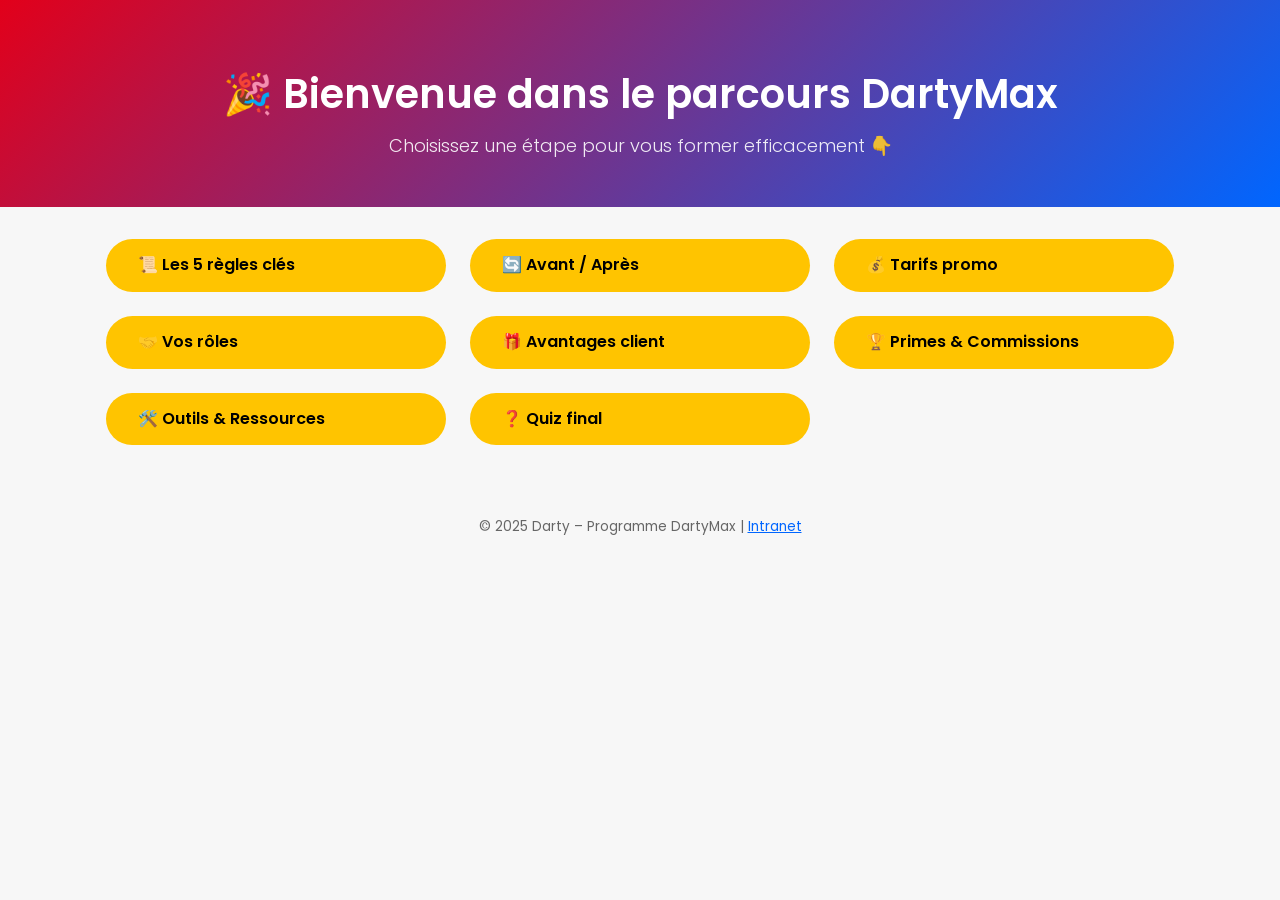
==== index.html @ d7e22ce3 "Premier commit GoToMarket" ====
<!DOCTYPE html>
<html lang="fr">
<head>
  <meta charset="UTF-8" />
  <title>DartyMax – Accueil</title>
  <link href="https://fonts.googleapis.com/css2?family=Poppins:wght@300;400;600&display=swap" rel="stylesheet" />
  <link rel="stylesheet" href="assets/css/style.css" />
  <style>
    main.grid3 {
      margin-top: 2rem; /* Ajoute de l'espace entre le header et les boutons */
    }
  </style>
</head>

<body>
  <header class="hero">
    <h1>🎉 Bienvenue dans le parcours DartyMax</h1>
    <p>Choisissez une étape pour vous former efficacement 👇</p>
  </header>

  <main class="content grid3">
    <a class="btn" href="regles.html">📜 Les 5 règles clés</a>
    <a class="btn" href="avant-apres.html">🔄 Avant / Après</a>
    <a class="btn" href="tarifs.html">💰 Tarifs promo</a>
    <a class="btn" href="roles-equipes.html">🤝 Vos rôles</a>
    <a class="btn" href="benefices-client.html">🎁 Avantages client</a>
    <a class="btn" href="primes-commissions.html">🏆 Primes & Commissions</a>
    <a class="btn" href="outils.html">🛠️ Outils & Ressources</a>
    <a class="btn" href="quiz.html">❓ Quiz final</a>
  </main>

  <footer>
    © 2025 Darty – Programme DartyMax | <a href="https://intranet.darty">Intranet</a>
  </footer>

  <script src="assets/js/main.js"></script>
</body>
</html>
---- assets/css/style.css ----
/* --------------------------------------------------
   Variables globales
-------------------------------------------------- */
:root{
  --rouge-darty:#E2001A;
  --bleu-electric:#0066FF;
  --jaune-flash:#FFC400;
  --gris-fond:#F7F7F7;
  --gris-texte:#222;
  --blanc:#FFFFFF;

  --font:'Poppins',sans-serif;
}

/* --------------------------------------------------
   Réinitialisation légère
-------------------------------------------------- */
*{box-sizing:border-box;margin:0;padding:0}
body{
  font-family:var(--font);
  background:var(--gris-fond);
  color:var(--gris-texte);
  line-height:1.5;
}
img,video{max-width:100%;height:auto;border-radius:1rem}

/* --------------------------------------------------
   Héros & sous-héros
-------------------------------------------------- */
.hero,
.sub-hero{
  text-align:center;
  padding:4rem 1rem 3rem;
  color:var(--blanc);
  background:linear-gradient(135deg,var(--rouge-darty),var(--bleu-electric));
}
.hero h1,
.sub-hero h1{font-size:2.5rem;font-weight:600;margin-bottom:.5rem}
.hero p,
.sub-hero p{font-size:1.125rem;font-weight:300;opacity:.9}

/* Couleurs spécifiques par page (optionnel) */
.sub-hero.price{background:linear-gradient(135deg,var(--bleu-electric),var(--jaune-flash))}
.sub-hero.benefits{background:linear-gradient(135deg,var(--jaune-flash),var(--bleu-electric))}
.sub-hero.quiz{background:linear-gradient(135deg,var(--bleu-electric),var(--rouge-darty))}

/* --------------------------------------------------
   Navigation principale
-------------------------------------------------- */
.main-nav{
  margin-top:2rem;
  display:flex;
  gap:.75rem;
  flex-wrap:wrap;
  justify-content:center;
}
.main-nav a{
  padding:.75rem 1.25rem;
  border-radius:40px;
  text-decoration:none;
  font-weight:600;
  background:var(--blanc);
  color:var(--rouge-darty);
  transition:transform .2s;
}
.main-nav .cta{background:var(--jaune-flash);color:#000}
.main-nav a:hover{transform:translateY(-2px)}

/* --------------------------------------------------
   Blocs vidéo
-------------------------------------------------- */
.video-block{
  background:var(--blanc);
  margin:2.5rem auto;
  padding:2rem;
  border-radius:1.25rem;
  box-shadow:0 6px 20px rgba(0,0,0,.08);
  max-width:820px;
}
.voiceover{margin-top:1rem;font-style:italic}

/* --------------------------------------------------
   Boutons et liens d’action
-------------------------------------------------- */
.btn{
  display:inline-block;
  padding:.9rem 2rem;
  border-radius:45px;
  background:var(--jaune-flash);
  color:#000;
  font-weight:600;
  text-decoration:none;
  transition:transform .2s;
}
.btn:hover{transform:scale(1.05)}
.cta-block{text-align:center;margin:3rem 0}
.cta-block h2{font-size:1.6rem;font-weight:600;margin-bottom:1rem}

/* --------------------------------------------------
   Sections / contenu générique
-------------------------------------------------- */
.content{max-width:1100px;margin:0 auto 3rem;padding:0 1rem}

/* Grille 3 colonnes responsive */
.grid3{
  display:grid;
  grid-template-columns:repeat(auto-fit,minmax(260px,1fr));
  gap:1.5rem;
}
article{
  background:var(--blanc);
  border-radius:1rem;
  padding:1.5rem 1.25rem;
  box-shadow:0 4px 12px rgba(0,0,0,.05);
}
article h2{margin-bottom:.6rem;font-weight:600;font-size:1.2rem}
.highlight{color:var(--rouge-darty);font-weight:600}
.highlight-box{
  background:var(--jaune-flash);
  padding:1rem 1.25rem;
  border-radius:1rem;
  margin-top:2rem;
}

/* --------------------------------------------------
   Listes règles & tableaux
-------------------------------------------------- */
.rule-list{list-style:none;counter-reset:rule}
.rule-list li{
  margin:.8rem 0;
  padding:.6rem .8rem;
  background:var(--blanc);
  border-left:6px solid var(--rouge-darty);
  border-radius:.5rem;
  box-shadow:0 2px 6px rgba(0,0,0,.05);
}
.rule-list .num{
  display:inline-block;
  width:22px;
  font-weight:600;
  color:var(--rouge-darty);
}

/* Tableaux génériques */
table{
  width:100%;
  border-collapse:collapse;
  font-size:.95rem;
}
thead th{
  background:var(--rouge-darty);
  color:var(--blanc);
  font-weight:600;
  padding:.6rem .4rem;
}
tbody td{
  background:var(--blanc);
  padding:.55rem .4rem;
  border-bottom:1px solid #e5e5e5;
}
tbody tr:nth-child(even) td{background:#fafafa}

/* --------------------------------------------------
   Pager (navigation bas de page)
-------------------------------------------------- */
.pager{
  display:flex;
  justify-content:space-between;
  max-width:1100px;
  padding:0 1rem;
  margin:2.5rem auto 4rem;
}
.pager a{
  color:var(--bleu-electric);
  text-decoration:none;
  font-weight:600;
}
.pager a:hover{text-decoration:underline}

/* --------------------------------------------------
   Footer
-------------------------------------------------- */
footer{
  text-align:center;
  font-size:.85rem;
  padding:1.5rem .5rem 2rem;
  color:#666;
}
footer a{color:var(--bleu-electric)}

/* --------------------------------------------------
   Quiz
-------------------------------------------------- */
.quiz-form fieldset{
  margin:1.3rem 0;
  border:1px solid #ddd;
  border-radius:.7rem;
  padding:1rem 1.2rem;
  background:var(--blanc);
}
.quiz-form legend{font-weight:600}
.quiz-result{
  margin-top:2rem;
  padding:1.2rem;
  border-radius:1rem;
  background:var(--blanc);
  box-shadow:0 3px 10px rgba(0,0,0,.07);
  font-size:1.1rem;
  font-weight:600;
  text-align:center;
}
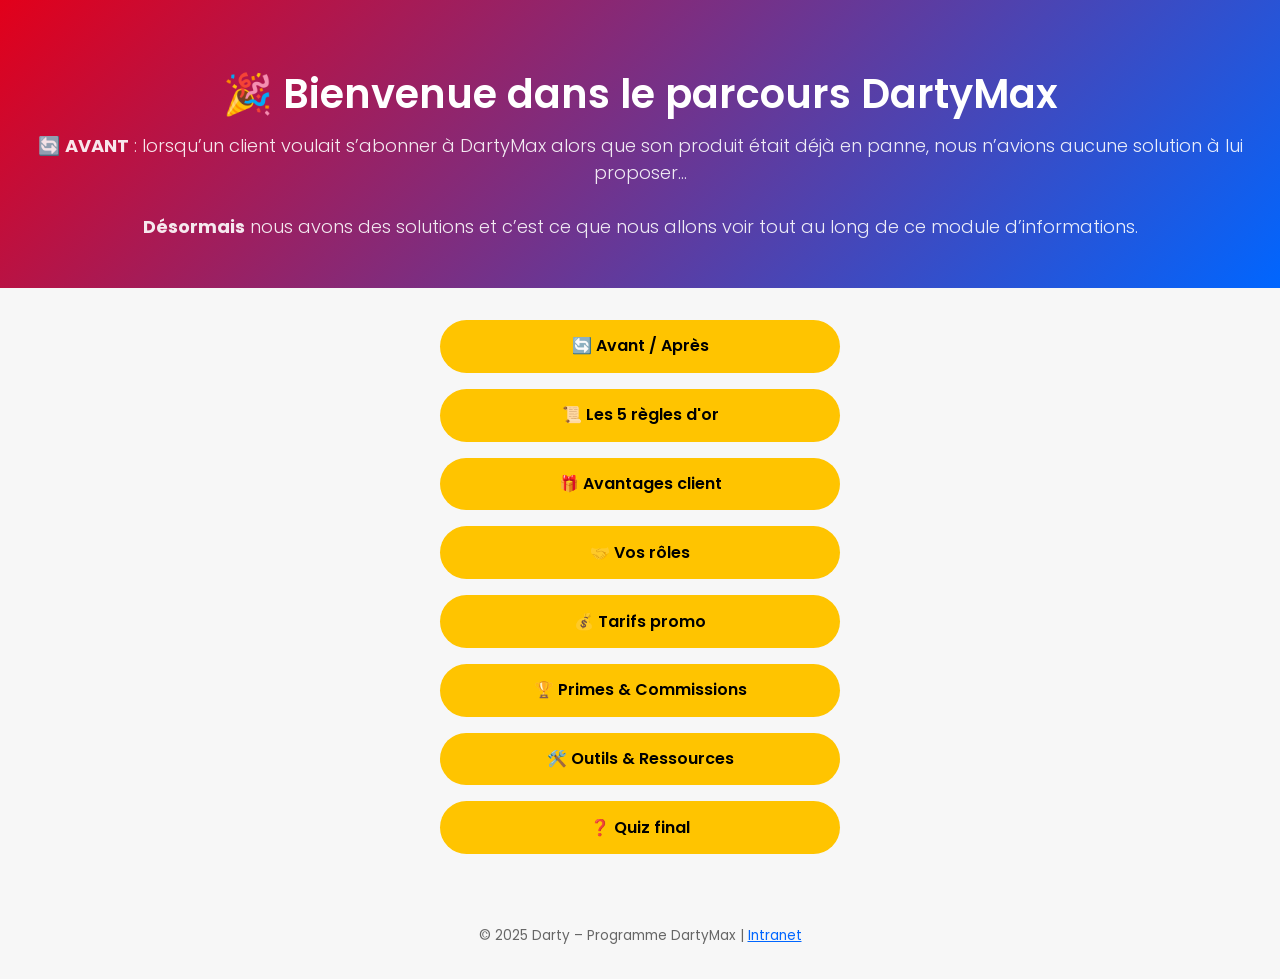
==== commit c76553dd: "Mise à jour de la page roles.html avec alignement vertical et titre en noir" ====
--- a/index.html
+++ b/index.html
@@ -7,7 +7,17 @@
   <link rel="stylesheet" href="assets/css/style.css" />
   <style>
     main.grid3 {
-      margin-top: 2rem; /* Ajoute de l'espace entre le header et les boutons */
+      margin-top: 2rem;
+      display: flex;
+      flex-direction: column;
+      gap: 1rem;
+      align-items: center;
+    }
+
+    .btn {
+      width: 80%;
+      max-width: 400px;
+      text-align: center;
     }
   </style>
 </head>
@@ -15,15 +25,16 @@
 <body>
   <header class="hero">
     <h1>🎉 Bienvenue dans le parcours DartyMax</h1>
-    <p>Choisissez une étape pour vous former efficacement 👇</p>
+    <p>🔄 <strong>AVANT</strong> : lorsqu’un client voulait s’abonner à DartyMax alors que son produit était déjà en panne, nous n’avions aucune solution à lui proposer…<br><br>
+    <strong>Désormais</strong> nous avons des solutions et c’est ce que nous allons voir tout au long de ce module d’informations.</p>
   </header>
 
   <main class="content grid3">
-    <a class="btn" href="regles.html">📜 Les 5 règles clés</a>
     <a class="btn" href="avant-apres.html">🔄 Avant / Après</a>
+    <a class="btn" href="regles.html">📜 Les 5 règles d'or</a>
+    <a class="btn" href="benefices-client.html">🎁 Avantages client</a>
+    <a class="btn" href="roles-equipes.html">🤝 Vos rôles</a>
     <a class="btn" href="tarifs.html">💰 Tarifs promo</a>
-    <a class="btn" href="roles-equipes.html">🤝 Vos rôles</a>
-    <a class="btn" href="benefices-client.html">🎁 Avantages client</a>
     <a class="btn" href="primes-commissions.html">🏆 Primes & Commissions</a>
     <a class="btn" href="outils.html">🛠️ Outils & Ressources</a>
     <a class="btn" href="quiz.html">❓ Quiz final</a>
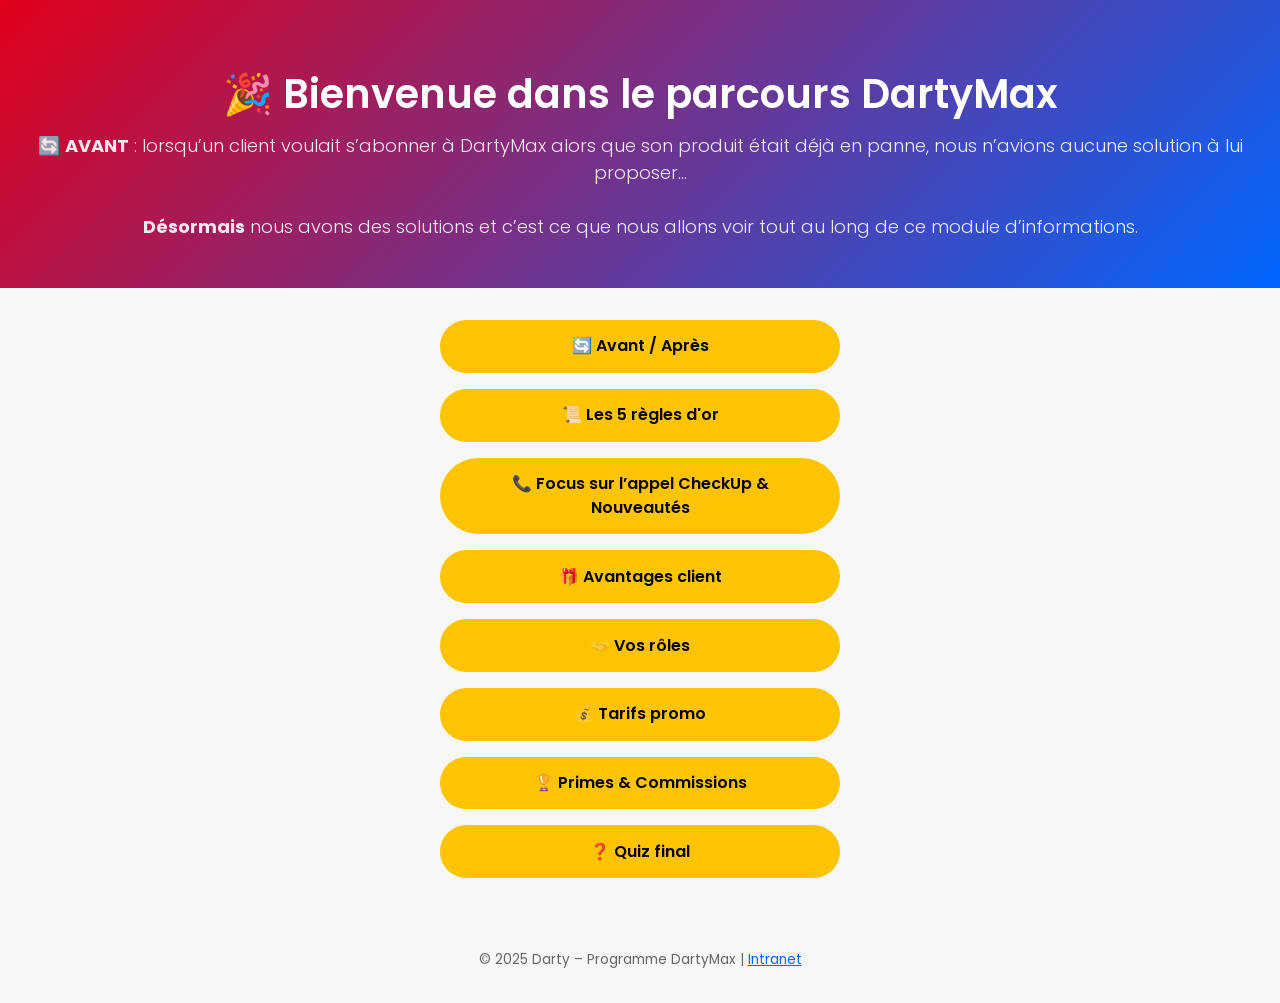
==== commit 5238c816: "Mise à jour de la fiche mémo DartyMax Promo HG" ====
--- a/index.html
+++ b/index.html
@@ -32,12 +32,13 @@
   <main class="content grid3">
     <a class="btn" href="avant-apres.html">🔄 Avant / Après</a>
     <a class="btn" href="regles.html">📜 Les 5 règles d'or</a>
+    <a class="btn" href="focus-checkup.html">📞 Focus sur l’appel CheckUp & Nouveautés</a>
     <a class="btn" href="benefices-client.html">🎁 Avantages client</a>
     <a class="btn" href="roles-equipes.html">🤝 Vos rôles</a>
     <a class="btn" href="tarifs.html">💰 Tarifs promo</a>
     <a class="btn" href="primes-commissions.html">🏆 Primes & Commissions</a>
-    <a class="btn" href="outils.html">🛠️ Outils & Ressources</a>
     <a class="btn" href="quiz.html">❓ Quiz final</a>
+  
   </main>
 
   <footer>
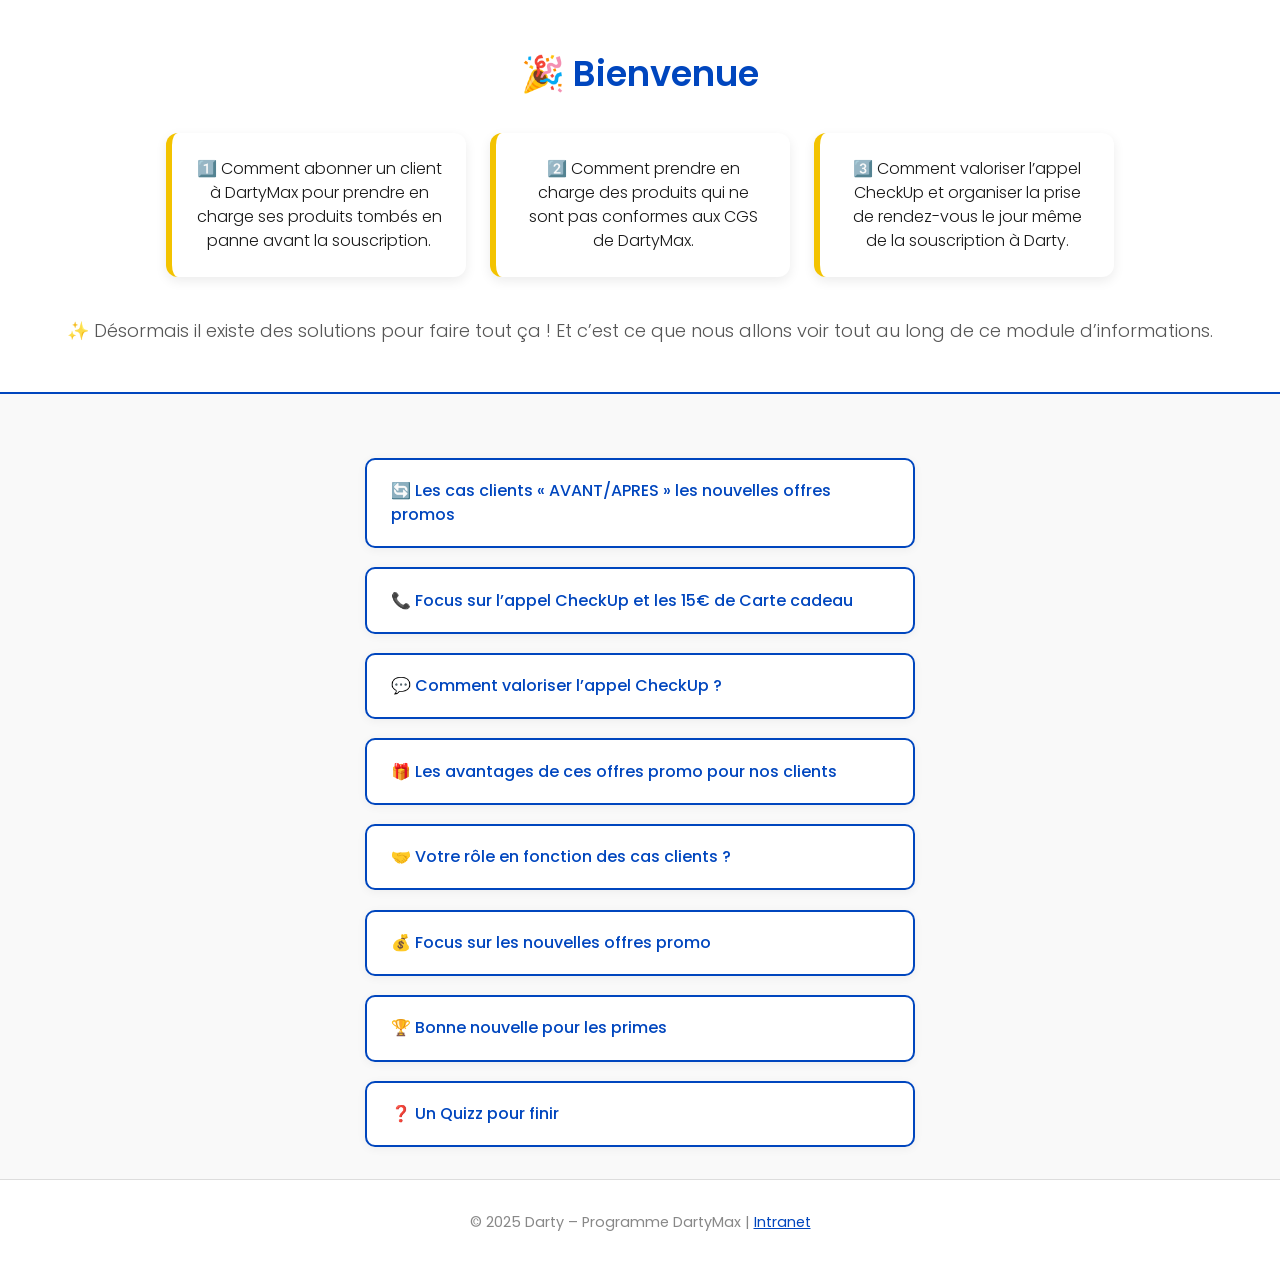
==== commit 657c2480: "🎨 Mise à jour design pages DartyMax : tarifs, quiz, primes, etc." ====
--- a/index.html
+++ b/index.html
@@ -2,43 +2,160 @@
 <html lang="fr">
 <head>
   <meta charset="UTF-8" />
+  <meta name="viewport" content="width=device-width, initial-scale=1.0" />
   <title>DartyMax – Accueil</title>
   <link href="https://fonts.googleapis.com/css2?family=Poppins:wght@300;400;600&display=swap" rel="stylesheet" />
   <link rel="stylesheet" href="assets/css/style.css" />
   <style>
+    :root {
+      --darty-blue: #0046be;
+      --fnac-yellow: #f3c300;
+      --light-bg: #f9f9f9;
+      --text-color: #222;
+    }
+
+    body {
+      font-family: 'Poppins', sans-serif;
+      margin: 0;
+      background: var(--light-bg);
+      color: var(--text-color);
+    }
+
+    header.hero {
+      padding: 3rem 1rem;
+      text-align: center;
+      background: white;
+      border-bottom: 2px solid var(--darty-blue);
+    }
+
+    header.hero h1 {
+      font-size: 2.2rem;
+      margin-bottom: 1rem;
+      color: var(--darty-blue);
+    }
+
+    .intro-grid {
+      display: flex;
+      flex-wrap: wrap;
+      justify-content: center;
+      gap: 1.5rem;
+      margin-top: 2rem;
+    }
+
+    .intro-box {
+      background: white;
+      border-left: 6px solid var(--fnac-yellow);
+      padding: 1.5rem;
+      border-radius: 12px;
+      width: 300px;
+      box-shadow: 0 4px 12px rgba(0,0,0,0.08);
+      transition: transform 0.3s ease;
+    }
+
+    .intro-box:hover {
+      transform: translateY(-5px);
+    }
+
+    .intro-box p {
+      margin: 0;
+      font-size: 1rem;
+      color: #000;
+    }
+
+    .intro-end {
+      margin-top: 2.5rem;
+      font-weight: 500;
+      font-size: 1.1rem;
+      color: #444;
+    }
+
     main.grid3 {
-      margin-top: 2rem;
+      margin: 4rem auto 2rem;
       display: flex;
       flex-direction: column;
-      gap: 1rem;
       align-items: center;
+      gap: 1.2rem;
+      padding: 0 1rem;
     }
 
     .btn {
-      width: 80%;
-      max-width: 400px;
+      display: block;
+      width: 100%;
+      max-width: 550px;
+      background: white;
+      border-radius: 10px;
+      padding: 1.2rem 1.5rem;
+      text-decoration: none;
+      font-size: 1rem;
+      font-weight: 500;
+      color: var(--darty-blue);
+      border: 2px solid var(--darty-blue);
+      transition: all 0.3s ease;
+      text-align: left;
+      box-shadow: 0 2px 10px rgba(0,0,0,0.05);
+    }
+
+    .btn:hover {
+      background: var(--darty-blue);
+      color: white;
+    }
+
+    footer {
       text-align: center;
+      font-size: 0.9rem;
+      padding: 2rem 1rem;
+      color: #888;
+      background: #fff;
+      border-top: 1px solid #ddd;
+    }
+
+    footer a {
+      color: var(--darty-blue);
+      text-decoration: underline;
+    }
+
+    @media (max-width: 768px) {
+      .intro-grid {
+        flex-direction: column;
+        align-items: center;
+      }
+
+      .btn {
+        text-align: center;
+        padding: 1rem;
+      }
     }
   </style>
 </head>
 
 <body>
   <header class="hero">
-    <h1>🎉 Bienvenue dans le parcours DartyMax</h1>
-    <p>🔄 <strong>AVANT</strong> : lorsqu’un client voulait s’abonner à DartyMax alors que son produit était déjà en panne, nous n’avions aucune solution à lui proposer…<br><br>
-    <strong>Désormais</strong> nous avons des solutions et c’est ce que nous allons voir tout au long de ce module d’informations.</p>
+    <h1>🎉 Bienvenue</h1>
+
+    <div class="intro-grid">
+      <div class="intro-box">
+        <p>1️⃣ Comment abonner un client à DartyMax pour prendre en charge ses produits tombés en panne avant la souscription.</p>
+      </div>
+      <div class="intro-box">
+        <p>2️⃣ Comment prendre en charge des produits qui ne sont pas conformes aux CGS de DartyMax.</p>
+      </div>
+      <div class="intro-box">
+        <p>3️⃣ Comment valoriser l’appel CheckUp et organiser la prise de rendez-vous le jour même de la souscription à Darty.</p>
+      </div>
+    </div>
+
+    <p class="intro-end">✨ Désormais il existe des solutions pour faire tout ça ! Et c’est ce que nous allons voir tout au long de ce module d’informations.</p>
   </header>
 
   <main class="content grid3">
-    <a class="btn" href="avant-apres.html">🔄 Avant / Après</a>
-    <a class="btn" href="regles.html">📜 Les 5 règles d'or</a>
-    <a class="btn" href="focus-checkup.html">📞 Focus sur l’appel CheckUp & Nouveautés</a>
-    <a class="btn" href="benefices-client.html">🎁 Avantages client</a>
-    <a class="btn" href="roles-equipes.html">🤝 Vos rôles</a>
-    <a class="btn" href="tarifs.html">💰 Tarifs promo</a>
-    <a class="btn" href="primes-commissions.html">🏆 Primes & Commissions</a>
-    <a class="btn" href="quiz.html">❓ Quiz final</a>
-  
+    <a class="btn" href="avant-apres.html">🔄 Les cas clients « AVANT/APRES » les nouvelles offres promos</a>
+    <a class="btn" href="focus-checkup.html">📞 Focus sur l’appel CheckUp et les 15€ de Carte cadeau</a>
+    <a class="btn" href="regles.html">💬 Comment valoriser l’appel CheckUp ?</a>
+    <a class="btn" href="benefices-client.html">🎁 Les avantages de ces offres promo pour nos clients</a>
+    <a class="btn" href="roles-equipes.html">🤝 Votre rôle en fonction des cas clients ?</a>
+    <a class="btn" href="tarifs.html">💰 Focus sur les nouvelles offres promo</a>
+    <a class="btn" href="primes-commissions.html">🏆 Bonne nouvelle pour les primes</a>
+    <a class="btn" href="quiz.html">❓ Un Quizz pour finir</a>
   </main>
 
   <footer>
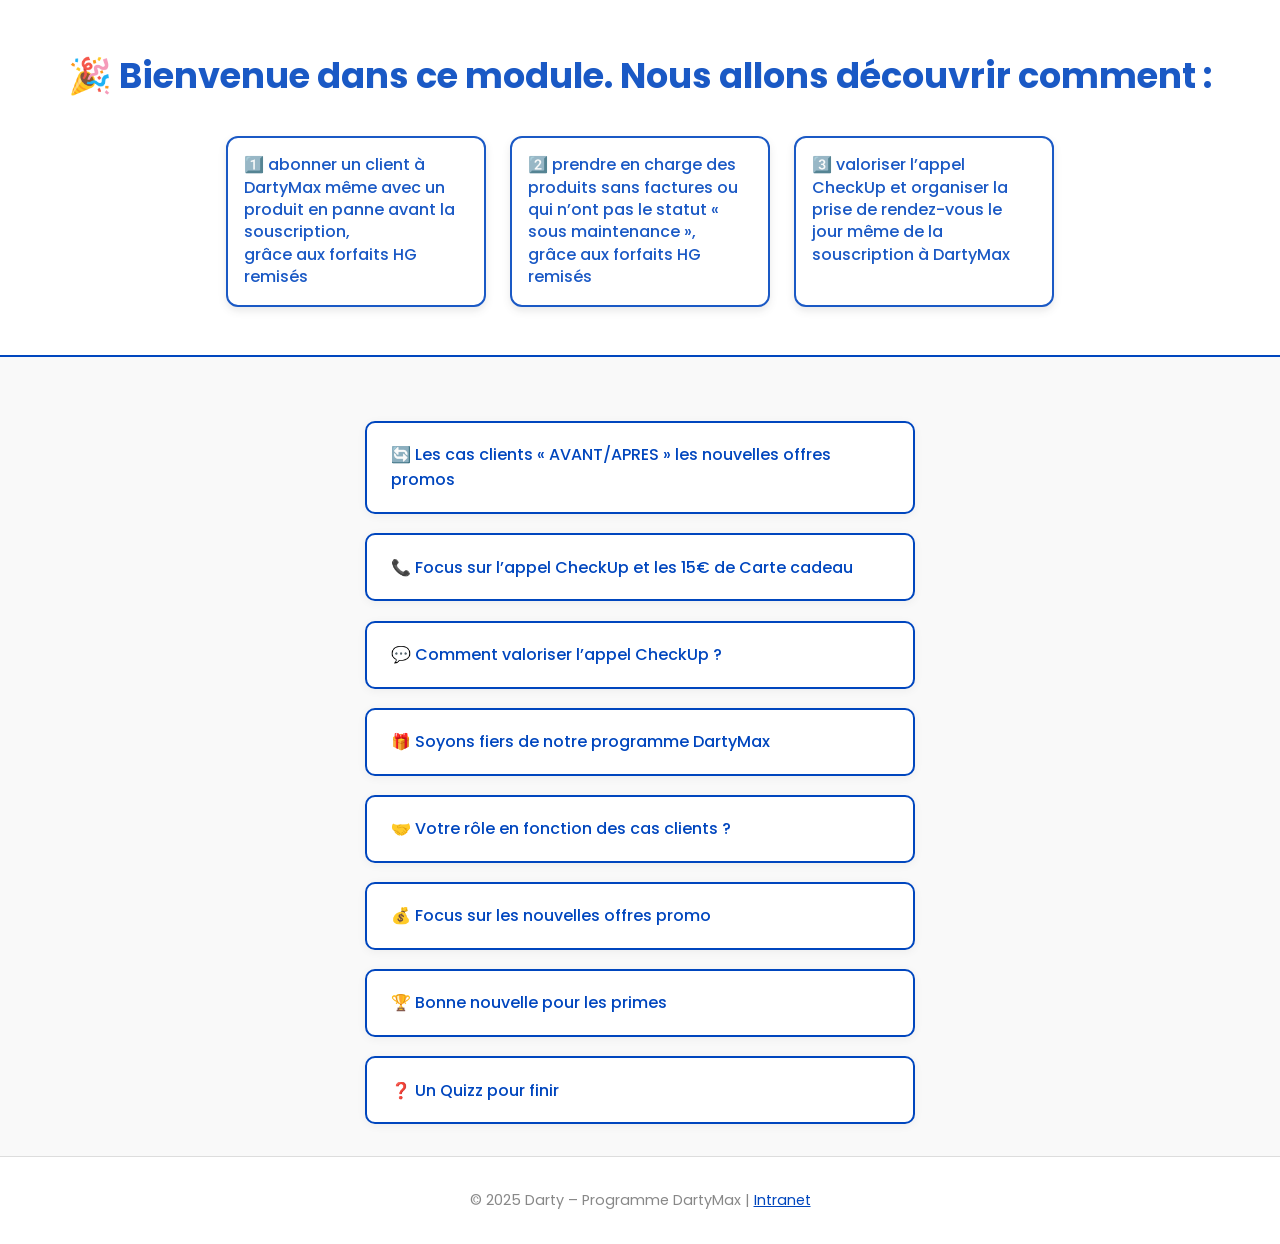
==== commit bc5bec43: "Mise à jour de la page rôles et parcours client" ====
--- a/index.html
+++ b/index.html
@@ -9,7 +9,6 @@
   <style>
     :root {
       --darty-blue: #0046be;
-      --fnac-yellow: #f3c300;
       --light-bg: #f9f9f9;
       --text-color: #222;
     }
@@ -34,7 +33,8 @@
       color: var(--darty-blue);
     }
 
-    .intro-grid {
+    /* Cartes rectangles avec effets d'ombre au survol */
+    .bubble-container {
       display: flex;
       flex-wrap: wrap;
       justify-content: center;
@@ -42,31 +42,33 @@
       margin-top: 2rem;
     }
 
-    .intro-box {
-      background: white;
-      border-left: 6px solid var(--fnac-yellow);
-      padding: 1.5rem;
+    .bubble {
+      background: white; /* arrière-plan blanc */
+      border: 2px solid var(--darty-blue);
       border-radius: 12px;
-      width: 300px;
-      box-shadow: 0 4px 12px rgba(0,0,0,0.08);
-      transition: transform 0.3s ease;
+      width: 260px;
+      min-height: 150px;
+      display: flex;
+      flex-direction: column;
+      align-items: flex-start;
+      justify-content: flex-start;
+      text-align: left;
+      padding: 1rem;
+      box-shadow: 0 4px 8px rgba(0,0,0,0.1);
+      transition: transform 0.3s ease, box-shadow 0.3s ease;
     }
 
-    .intro-box:hover {
+    .bubble:hover {
       transform: translateY(-5px);
+      box-shadow: 0 12px 24px rgba(0,0,0,0.2);
     }
 
-    .intro-box p {
+    .bubble p {
       margin: 0;
       font-size: 1rem;
-      color: #000;
-    }
-
-    .intro-end {
-      margin-top: 2.5rem;
+      color: var(--darty-blue);
       font-weight: 500;
-      font-size: 1.1rem;
-      color: #444;
+      line-height: 1.4;
     }
 
     main.grid3 {
@@ -115,11 +117,14 @@
     }
 
     @media (max-width: 768px) {
-      .intro-grid {
+      .bubble-container {
         flex-direction: column;
         align-items: center;
       }
-
+      .bubble {
+        width: 80%;
+        max-width: 300px;
+      }
       .btn {
         text-align: center;
         padding: 1rem;
@@ -130,28 +135,26 @@
 
 <body>
   <header class="hero">
-    <h1>🎉 Bienvenue</h1>
+    <h1>🎉 Bienvenue dans ce module. Nous allons découvrir comment :</h1>
 
-    <div class="intro-grid">
-      <div class="intro-box">
-        <p>1️⃣ Comment abonner un client à DartyMax pour prendre en charge ses produits tombés en panne avant la souscription.</p>
+    <div class="bubble-container">
+      <div class="bubble">
+        <p>1️⃣ abonner un client à DartyMax même avec un produit en panne avant la souscription,<br>grâce aux forfaits HG remisés</p>
       </div>
-      <div class="intro-box">
-        <p>2️⃣ Comment prendre en charge des produits qui ne sont pas conformes aux CGS de DartyMax.</p>
+      <div class="bubble">
+        <p>2️⃣ prendre en charge des produits sans factures ou qui n’ont pas le statut « sous maintenance »,<br>grâce aux forfaits HG remisés</p>
       </div>
-      <div class="intro-box">
-        <p>3️⃣ Comment valoriser l’appel CheckUp et organiser la prise de rendez-vous le jour même de la souscription à Darty.</p>
+      <div class="bubble">
+        <p>3️⃣ valoriser l’appel CheckUp et organiser la prise de rendez-vous le jour même de la souscription à DartyMax</p>
       </div>
     </div>
-
-    <p class="intro-end">✨ Désormais il existe des solutions pour faire tout ça ! Et c’est ce que nous allons voir tout au long de ce module d’informations.</p>
   </header>
 
   <main class="content grid3">
     <a class="btn" href="avant-apres.html">🔄 Les cas clients « AVANT/APRES » les nouvelles offres promos</a>
     <a class="btn" href="focus-checkup.html">📞 Focus sur l’appel CheckUp et les 15€ de Carte cadeau</a>
     <a class="btn" href="regles.html">💬 Comment valoriser l’appel CheckUp ?</a>
-    <a class="btn" href="benefices-client.html">🎁 Les avantages de ces offres promo pour nos clients</a>
+    <a class="btn" href="benefices-client.html">🎁 Soyons fiers de notre programme DartyMax</a>
     <a class="btn" href="roles-equipes.html">🤝 Votre rôle en fonction des cas clients ?</a>
     <a class="btn" href="tarifs.html">💰 Focus sur les nouvelles offres promo</a>
     <a class="btn" href="primes-commissions.html">🏆 Bonne nouvelle pour les primes</a>
--- a/assets/css/style.css
+++ b/assets/css/style.css
@@ -1,211 +1,138 @@
-/* --------------------------------------------------
-   Variables globales
--------------------------------------------------- */
-:root{
-  --rouge-darty:#E2001A;
-  --bleu-electric:#0066FF;
-  --jaune-flash:#FFC400;
-  --gris-fond:#F7F7F7;
-  --gris-texte:#222;
-  --blanc:#FFFFFF;
-
-  --font:'Poppins',sans-serif;
+:root {
+  --darty-red: #FF1E3A;
+  --darty-blue: #0046BE;
+  --accent-yellow: #FFD700;
+  --bg-light: #F9FAFC;
+  --text-dark: #1A1A1A;
+  --text-muted: #555;
+  --font-base: 'Poppins', sans-serif;
+  --transition: 0.3s ease;
 }
 
-/* --------------------------------------------------
-   Réinitialisation légère
--------------------------------------------------- */
-*{box-sizing:border-box;margin:0;padding:0}
-body{
-  font-family:var(--font);
-  background:var(--gris-fond);
-  color:var(--gris-texte);
-  line-height:1.5;
+*, *::before, *::after { box-sizing: border-box; margin: 0; padding: 0; }
+body {
+  font-family: var(--font-base);
+  background: var(--bg-light);
+  color: var(--text-dark);
+  line-height: 1.6;
 }
-img,video{max-width:100%;height:auto;border-radius:1rem}
-
-/* --------------------------------------------------
-   Héros & sous-héros
--------------------------------------------------- */
-.hero,
-.sub-hero{
-  text-align:center;
-  padding:4rem 1rem 3rem;
-  color:var(--blanc);
-  background:linear-gradient(135deg,var(--rouge-darty),var(--bleu-electric));
-}
-.hero h1,
-.sub-hero h1{font-size:2.5rem;font-weight:600;margin-bottom:.5rem}
-.hero p,
-.sub-hero p{font-size:1.125rem;font-weight:300;opacity:.9}
-
-/* Couleurs spécifiques par page (optionnel) */
-.sub-hero.price{background:linear-gradient(135deg,var(--bleu-electric),var(--jaune-flash))}
-.sub-hero.benefits{background:linear-gradient(135deg,var(--jaune-flash),var(--bleu-electric))}
-.sub-hero.quiz{background:linear-gradient(135deg,var(--bleu-electric),var(--rouge-darty))}
-
-/* --------------------------------------------------
-   Navigation principale
--------------------------------------------------- */
-.main-nav{
-  margin-top:2rem;
-  display:flex;
-  gap:.75rem;
-  flex-wrap:wrap;
-  justify-content:center;
-}
-.main-nav a{
-  padding:.75rem 1.25rem;
-  border-radius:40px;
-  text-decoration:none;
-  font-weight:600;
-  background:var(--blanc);
-  color:var(--rouge-darty);
-  transition:transform .2s;
-}
-.main-nav .cta{background:var(--jaune-flash);color:#000}
-.main-nav a:hover{transform:translateY(-2px)}
-
-/* --------------------------------------------------
-   Blocs vidéo
--------------------------------------------------- */
-.video-block{
-  background:var(--blanc);
-  margin:2.5rem auto;
-  padding:2rem;
-  border-radius:1.25rem;
-  box-shadow:0 6px 20px rgba(0,0,0,.08);
-  max-width:820px;
-}
-.voiceover{margin-top:1rem;font-style:italic}
-
-/* --------------------------------------------------
-   Boutons et liens d’action
--------------------------------------------------- */
-.btn{
-  display:inline-block;
-  padding:.9rem 2rem;
-  border-radius:45px;
-  background:var(--jaune-flash);
-  color:#000;
-  font-weight:600;
-  text-decoration:none;
-  transition:transform .2s;
-}
-.btn:hover{transform:scale(1.05)}
-.cta-block{text-align:center;margin:3rem 0}
-.cta-block h2{font-size:1.6rem;font-weight:600;margin-bottom:1rem}
-
-/* --------------------------------------------------
-   Sections / contenu générique
--------------------------------------------------- */
-.content{max-width:1100px;margin:0 auto 3rem;padding:0 1rem}
-
-/* Grille 3 colonnes responsive */
-.grid3{
-  display:grid;
-  grid-template-columns:repeat(auto-fit,minmax(260px,1fr));
-  gap:1.5rem;
-}
-article{
-  background:var(--blanc);
-  border-radius:1rem;
-  padding:1.5rem 1.25rem;
-  box-shadow:0 4px 12px rgba(0,0,0,.05);
-}
-article h2{margin-bottom:.6rem;font-weight:600;font-size:1.2rem}
-.highlight{color:var(--rouge-darty);font-weight:600}
-.highlight-box{
-  background:var(--jaune-flash);
-  padding:1rem 1.25rem;
-  border-radius:1rem;
-  margin-top:2rem;
+.container {
+  max-width: 1200px;
+  margin: 0 auto;
+  padding: 0 1rem;
 }
 
-/* --------------------------------------------------
-   Listes règles & tableaux
--------------------------------------------------- */
-.rule-list{list-style:none;counter-reset:rule}
-.rule-list li{
-  margin:.8rem 0;
-  padding:.6rem .8rem;
-  background:var(--blanc);
-  border-left:6px solid var(--rouge-darty);
-  border-radius:.5rem;
-  box-shadow:0 2px 6px rgba(0,0,0,.05);
+a { text-decoration: none; color: inherit; }
+
+/* Hero */
+.hero {
+  background: linear-gradient(135deg, var(--darty-red), var(--darty-blue));
+  color: white;
+  padding: 4rem 0;
+  text-align: center;
+  position: relative;
+  overflow: hidden;
 }
-.rule-list .num{
-  display:inline-block;
-  width:22px;
-  font-weight:600;
-  color:var(--rouge-darty);
+.hero::before {
+  content: '';
+  position: absolute;
+  inset: 0;
+  background: rgba(255, 255, 255, 0.1);
+}
+.hero h1 {
+  font-size: clamp(2.5rem, 5vw, 3.5rem);
+  font-weight: 700;
+  z-index: 1;
+}
+.hero .subtitle {
+  margin-top: 0.75rem;
+  font-weight: 300;
+  font-size: clamp(1rem, 2.5vw, 1.25rem);
+  z-index: 1;
 }
 
-/* Tableaux génériques */
-table{
-  width:100%;
-  border-collapse:collapse;
-  font-size:.95rem;
+/* Navigation */
+.main-nav {
+  display: grid;
+  grid-template-columns: repeat(auto-fit, minmax(160px, 1fr));
+  gap: 1rem;
+  margin: 2rem 0;
 }
-thead th{
-  background:var(--rouge-darty);
-  color:var(--blanc);
-  font-weight:600;
-  padding:.6rem .4rem;
+.main-nav a {
+  padding: 0.75rem 1.5rem;
+  background: white;
+  border-radius: 50px;
+  font-weight: 600;
+  text-align: center;
+  border: 2px solid var(--darty-red);
+  transition: var(--transition);
+  color: var(--darty-red);
 }
-tbody td{
-  background:var(--blanc);
-  padding:.55rem .4rem;
-  border-bottom:1px solid #e5e5e5;
+.main-nav a:hover {
+  background: var(--darty-red);
+  color: white;
+  transform: translateY(-3px);
 }
-tbody tr:nth-child(even) td{background:#fafafa}
+.main-nav .cta {
+  background: var(--accent-yellow);
+  color: var(--text-dark);
+  border-color: var(--accent-yellow);
+}
+.main-nav .cta:hover {
+  background: var(--darty-blue);
+  color: white;
+}
 
-/* --------------------------------------------------
-   Pager (navigation bas de page)
--------------------------------------------------- */
-.pager{
-  display:flex;
-  justify-content:space-between;
-  max-width:1100px;
-  padding:0 1rem;
-  margin:2.5rem auto 4rem;
+/* Intro Section */
+.intro .grid3 {
+  display: grid;
+  grid-template-columns: repeat(auto-fit, minmax(280px, 1fr));
+  gap: 2rem;
+  margin-top: 2rem;
 }
-.pager a{
-  color:var(--bleu-electric);
-  text-decoration:none;
-  font-weight:600;
+article {
+  background: white;
+  padding: 2rem;
+  border-left: 6px solid var(--accent-yellow);
+  border-radius: 12px;
+  box-shadow: 0 4px 12px rgba(0,0,0,0.08);
+  transition: var(--transition);
 }
-.pager a:hover{text-decoration:underline}
+article:hover {
+  transform: translateY(-5px);
+}
+article h2 {
+  margin-bottom: 0.5rem;
+  font-weight: 600;
+  color: var(--darty-blue);
+}
+.intro-end {
+  margin-top: 2rem;
+  text-align: center;
+  font-weight: 500;
+  color: var(--text-muted);
+}
 
-/* --------------------------------------------------
-   Footer
--------------------------------------------------- */
-footer{
-  text-align:center;
-  font-size:.85rem;
-  padding:1.5rem .5rem 2rem;
-  color:#666;
+/* Footer */
+footer {
+  background: white;
+  padding: 2rem 0;
+  text-align: center;
+  font-size: 0.9rem;
+  color: var(--text-muted);
+  border-top: 1px solid #e0e0e0;
 }
-footer a{color:var(--bleu-electric)}
+footer a {
+  color: var(--darty-blue);
+  text-decoration: underline;
+  transition: var(--transition);
+}
+footer a:hover {
+  color: var(--darty-red);
+}
 
-/* --------------------------------------------------
-   Quiz
--------------------------------------------------- */
-.quiz-form fieldset{
-  margin:1.3rem 0;
-  border:1px solid #ddd;
-  border-radius:.7rem;
-  padding:1rem 1.2rem;
-  background:var(--blanc);
-}
-.quiz-form legend{font-weight:600}
-.quiz-result{
-  margin-top:2rem;
-  padding:1.2rem;
-  border-radius:1rem;
-  background:var(--blanc);
-  box-shadow:0 3px 10px rgba(0,0,0,.07);
-  font-size:1.1rem;
-  font-weight:600;
-  text-align:center;
+/* Responsive */
+@media (max-width: 768px) {
+  .hero h1 { font-size: 2rem; }
+  .main-nav { grid-template-columns: 1fr; }
 }
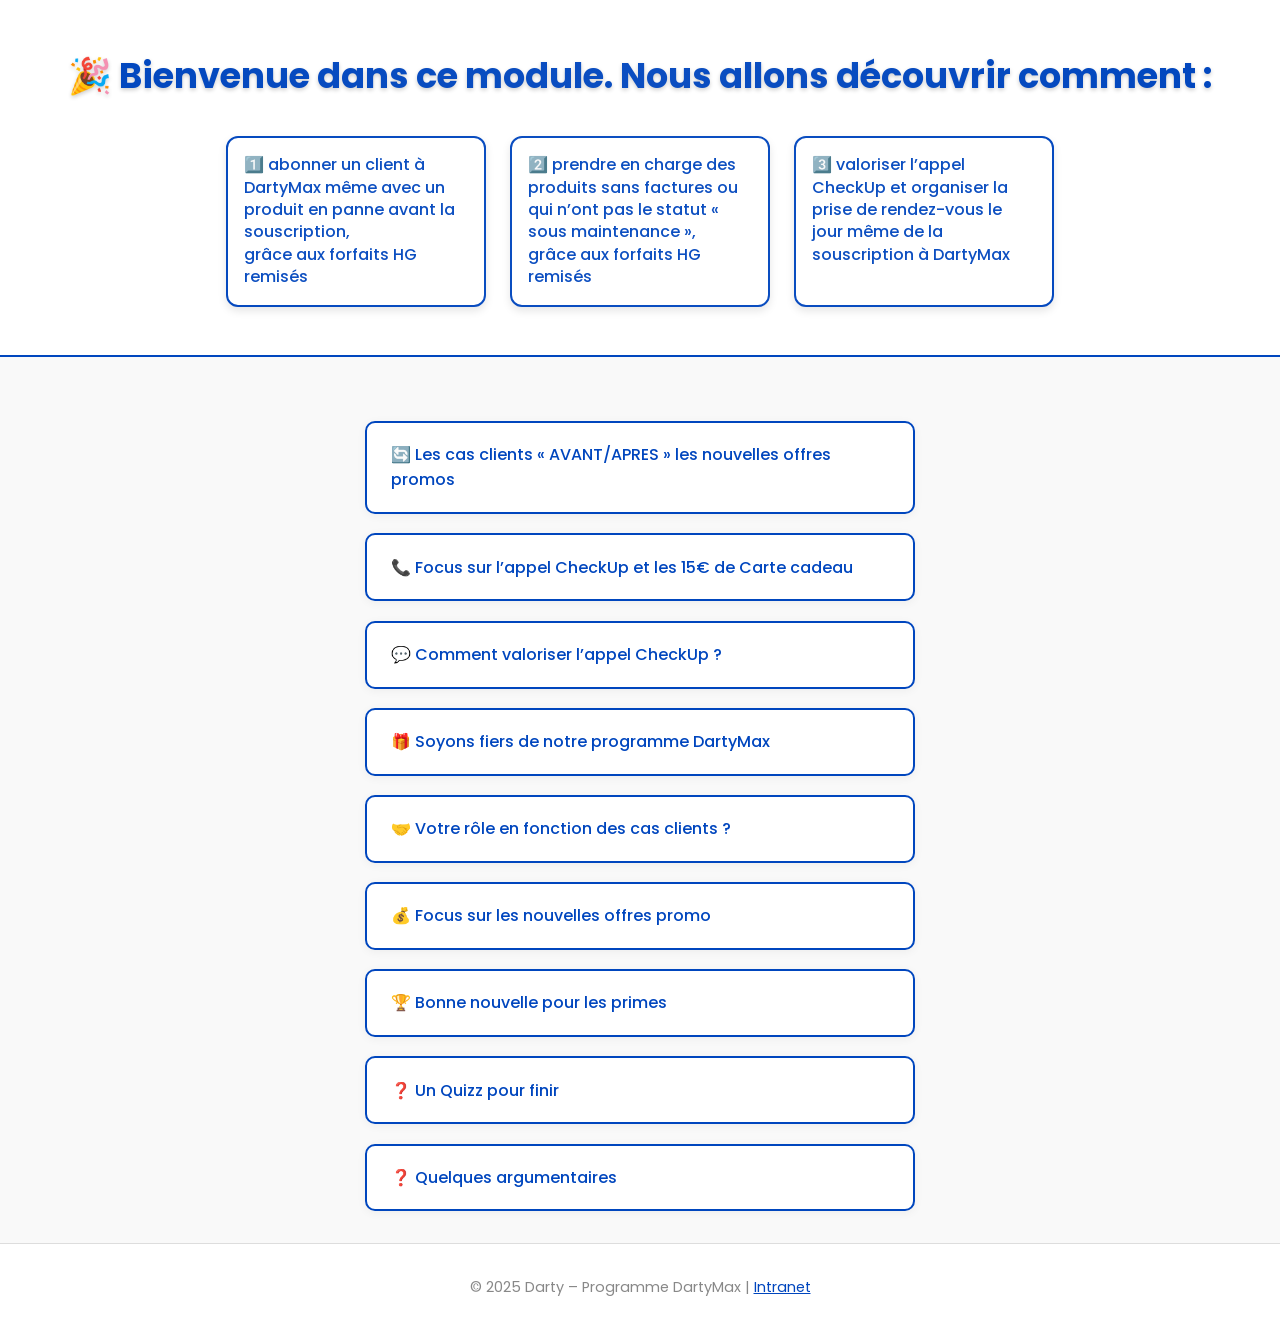
==== commit 8ed9d9a8: "Mise à jour de la page rôles et parcours client" ====
--- a/index.html
+++ b/index.html
@@ -159,6 +159,7 @@
     <a class="btn" href="tarifs.html">💰 Focus sur les nouvelles offres promo</a>
     <a class="btn" href="primes-commissions.html">🏆 Bonne nouvelle pour les primes</a>
     <a class="btn" href="quiz.html">❓ Un Quizz pour finir</a>
+    <a class="btn" href="objections.html">❓ Quelques argumentaires</a>
   </main>
 
   <footer>
--- a/assets/css/style.css
+++ b/assets/css/style.css
@@ -1,138 +1,371 @@
+/* assets/css/style.css */
+
+/* --------------------------------------------------
+   Variables globales
+-------------------------------------------------- */
 :root {
-  --darty-red: #FF1E3A;
-  --darty-blue: #0046BE;
-  --accent-yellow: #FFD700;
-  --bg-light: #F9FAFC;
-  --text-dark: #1A1A1A;
-  --text-muted: #555;
-  --font-base: 'Poppins', sans-serif;
-  --transition: 0.3s ease;
-}
-
-*, *::before, *::after { box-sizing: border-box; margin: 0; padding: 0; }
+  --rouge-darty: #FF1E3A;
+  --bleu-electric: #007BFF;
+  --jaune-flash: #FFD700;
+  --gris-fond: #E8ECEF;
+  --gris-texte: #1A1A1A;
+  --blanc: #FFFFFF;
+  --noir-fond: #0A0A0A;
+  --font: 'Inter', sans-serif;
+  --shadow-glow: 0 0 15px rgba(0, 123, 255, 0.3);
+  --gradient-primary: linear-gradient(135deg, var(--rouge-darty), var(--bleu-electric));
+  --gradient-accent: linear-gradient(135deg, var(--bleu-electric), var(--jaune-flash));
+  --transition: all 0.3s cubic-bezier(0.4, 0, 0.2, 1);
+}
+
+/* --------------------------------------------------
+   Réinitialisation légère
+-------------------------------------------------- */
+* {
+  box-sizing: border-box;
+  margin: 0;
+  padding: 0;
+}
 body {
-  font-family: var(--font-base);
-  background: var(--bg-light);
-  color: var(--text-dark);
+  font-family: var(--font);
+  background: var(--gris-fond);
+  color: var(--gris-texte);
   line-height: 1.6;
-}
-.container {
-  max-width: 1200px;
-  margin: 0 auto;
-  padding: 0 1rem;
-}
-
-a { text-decoration: none; color: inherit; }
-
-/* Hero */
-.hero {
-  background: linear-gradient(135deg, var(--darty-red), var(--darty-blue));
-  color: white;
-  padding: 4rem 0;
+  overflow-x: hidden;
+}
+img, video {
+  max-width: 100%;
+  height: auto;
+  border-radius: 0.75rem;
+  object-fit: cover;
+}
+
+/* --------------------------------------------------
+   Héros & sous-héros
+-------------------------------------------------- */
+.hero,
+.sub-hero {
   text-align: center;
+  padding: 5rem 1.5rem 4rem;
+  color: var(--blanc);
+  background: var(--gradient-primary);
   position: relative;
   overflow: hidden;
 }
-.hero::before {
+.hero::before,
+.sub-hero::before {
   content: '';
   position: absolute;
-  inset: 0;
-  background: rgba(255, 255, 255, 0.1);
-}
-.hero h1 {
+  top: 0;
+  left: 0;
+  width: 100%;
+  height: 100%;
+  background: radial-gradient(circle, rgba(255,255,255,0.1), transparent);
+  opacity: 0.5;
+}
+.hero h1,
+.sub-hero h1 {
   font-size: clamp(2.5rem, 5vw, 3.5rem);
   font-weight: 700;
-  z-index: 1;
-}
-.hero .subtitle {
-  margin-top: 0.75rem;
+  margin-bottom: 0.75rem;
+  text-shadow: 0 2px 4px rgba(0,0,0,0.2);
+}
+.hero p,
+.sub-hero p {
+  font-size: clamp(1rem, 2.5vw, 1.25rem);
   font-weight: 300;
-  font-size: clamp(1rem, 2.5vw, 1.25rem);
-  z-index: 1;
-}
-
-/* Navigation */
+  opacity: 0.95;
+  max-width: 600px;
+  margin: 0 auto;
+}
+
+/* Couleurs spécifiques par page */
+.sub-hero.price { background: var(--gradient-accent); }
+.sub-hero.benefits { background: linear-gradient(135deg, var(--jaune-flash), var(--bleu-electric)); }
+.sub-hero.quiz { background: linear-gradient(135deg, var(--bleu-electric), var(--rouge-darty)); }
+
+/* --------------------------------------------------
+   Navigation principale
+-------------------------------------------------- */
 .main-nav {
-  display: grid;
-  grid-template-columns: repeat(auto-fit, minmax(160px, 1fr));
+  margin: 2.5rem auto;
+  display: flex;
   gap: 1rem;
-  margin: 2rem 0;
+  flex-wrap: wrap;
+  justify-content: center;
+  max-width: 1200px;
 }
 .main-nav a {
-  padding: 0.75rem 1.5rem;
-  background: white;
+  padding: 0.8rem 1.5rem;
   border-radius: 50px;
+  text-decoration: none;
   font-weight: 600;
+  font-size: 0.95rem;
+  background: var(--blanc);
+  color: var(--rouge-darty);
+  box-shadow: var(--shadow-glow);
+  transition: var(--transition);
+}
+.main-nav a:hover {
+  transform: translateY(-3px);
+  background: var(--gradient-primary);
+  color: var(--blanc);
+}
+.main-nav .cta {
+  background: var(--jaune-flash);
+  color: var(--noir-fond);
+}
+.main-nav .cta:hover {
+  background: var(--gradient-accent);
+}
+
+/* --------------------------------------------------
+   Blocs vidéo
+-------------------------------------------------- */
+.video-block {
+  background: var(--blanc);
+  margin: 3rem auto;
+  padding: 2.5rem;
+  border-radius: 1rem;
+  box-shadow: var(--shadow-glow);
+  max-width: 900px;
+  position: relative;
+  overflow: hidden;
+}
+.video-block::before {
+  content: '';
+  position: absolute;
+  top: 0;
+  left: 0;
+  width: 100%;
+  height: 4px;
+  background: var(--gradient-primary);
+}
+.voiceover {
+  margin-top: 1.25rem;
+  font-style: italic;
+  color: #555;
+}
+
+/* --------------------------------------------------
+   Boutons et liens d’action
+-------------------------------------------------- */
+.btn {
+  display: inline-flex;
+  align-items: center;
+  padding: 1rem 2.5rem;
+  border-radius: 50px;
+  background: var(--jaune-flash);
+  color: var(--noir-fond);
+  font-weight: 600;
+  text-decoration: none;
+  transition: var(--transition);
+  box-shadow: var(--shadow-glow);
+}
+.btn:hover {
+  transform: scale(1.08);
+  background: var(--gradient-accent);
+  color: var(--blanc);
+}
+.cta-block {
   text-align: center;
-  border: 2px solid var(--darty-red);
-  transition: var(--transition);
-  color: var(--darty-red);
-}
-.main-nav a:hover {
-  background: var(--darty-red);
-  color: white;
-  transform: translateY(-3px);
-}
-.main-nav .cta {
-  background: var(--accent-yellow);
-  color: var(--text-dark);
-  border-color: var(--accent-yellow);
-}
-.main-nav .cta:hover {
-  background: var(--darty-blue);
-  color: white;
-}
-
-/* Intro Section */
-.intro .grid3 {
+  margin: 4rem 0;
+}
+.cta-block h2 {
+  font-size: clamp(1.5rem, 3vw, 1.8rem);
+  font-weight: 700;
+  margin-bottom: 1.25rem;
+}
+
+/* --------------------------------------------------
+   Sections / contenu générique
+-------------------------------------------------- */
+.content {
+  max-width: 1200px;
+  margin: 0 auto 4rem;
+  padding: 0 1.5rem;
+}
+
+/* Grille 3 colonnes responsive */
+.grid3 {
   display: grid;
   grid-template-columns: repeat(auto-fit, minmax(280px, 1fr));
   gap: 2rem;
-  margin-top: 2rem;
 }
 article {
-  background: white;
+  background: var(--blanc);
+  border-radius: 1rem;
   padding: 2rem;
-  border-left: 6px solid var(--accent-yellow);
-  border-radius: 12px;
-  box-shadow: 0 4px 12px rgba(0,0,0,0.08);
+  box-shadow: var(--shadow-glow);
   transition: var(--transition);
 }
 article:hover {
   transform: translateY(-5px);
 }
 article h2 {
-  margin-bottom: 0.5rem;
+  margin-bottom: 0.75rem;
+  font-weight: 700;
+  font-size: clamp(1.2rem, 2.5vw, 1.4rem);
+}
+.highlight {
+  color: var(--rouge-darty);
+  font-weight: 700;
+}
+.highlight-box {
+  background: var(--jaune-flash);
+  padding: 1.5rem;
+  border-radius: 1rem;
+  margin-top: 2.5rem;
+  box-shadow: var(--shadow-glow);
+}
+
+/* --------------------------------------------------
+   Listes règles & tableaux
+-------------------------------------------------- */
+.rule-list {
+  list-style: none;
+  counter-reset: rule;
+}
+.rule-list li {
+  margin: 1rem 0;
+  padding: 0.8rem 1rem;
+  background: var(--blanc);
+  border-left: 8px solid var(--rouge-darty);
+  border-radius: 0.75rem;
+  box-shadow: var(--shadow-glow);
+  transition: var(--transition);
+}
+.rule-list li:hover {
+  transform: translateX(5px);
+}
+.rule-list .num {
+  display: inline-block;
+  width: 28px;
+  font-weight: 700;
+  color: var(--rouge-darty);
+}
+
+/* Tableaux génériques */
+table {
+  width: 100%;
+  border-collapse: separate;
+  border-spacing: 0;
+  font-size: 0.95rem;
+  border-radius: 0.75rem;
+  overflow: hidden;
+}
+thead th {
+  background: var(--gradient-primary);
+  color: var(--blanc);
+  font-weight: 700;
+  padding: 0.8rem;
+}
+tbody td {
+  background: var(--blanc);
+  padding: 0.75rem;
+  border-bottom: 1px solid #e0e0e0;
+}
+tbody tr:nth-child(even) td {
+  background: #f8f9fa;
+}
+tbody tr:hover td {
+  background: #e9f5ff;
+}
+
+/* --------------------------------------------------
+   Pager (navigation bas de page)
+-------------------------------------------------- */
+.pager {
+  display: flex;
+  justify-content: space-between;
+  max-width: 1200px;
+  padding: 0 1.5rem;
+  margin: 3rem auto 5rem;
+}
+.pager a {
+  color: var(--bleu-electric);
+  text-decoration: none;
   font-weight: 600;
-  color: var(--darty-blue);
-}
-.intro-end {
-  margin-top: 2rem;
-  text-align: center;
-  font-weight: 500;
-  color: var(--text-muted);
-}
-
-/* Footer */
+  padding: 0.75rem 1.5rem;
+  border-radius: 50px;
+  transition: var(--transition);
+}
+.pager a:hover {
+  background: var(--gradient-accent);
+  color: var(--blanc);
+}
+
+/* --------------------------------------------------
+   Footer
+-------------------------------------------------- */
 footer {
-  background: white;
-  padding: 2rem 0;
   text-align: center;
   font-size: 0.9rem;
-  color: var(--text-muted);
-  border-top: 1px solid #e0e0e0;
+  padding: 2rem 1rem;
+  color: #666;
+  background: var(--noir-fond);
 }
 footer a {
-  color: var(--darty-blue);
-  text-decoration: underline;
+  color: var(--jaune-flash);
+  text-decoration: none;
   transition: var(--transition);
 }
 footer a:hover {
-  color: var(--darty-red);
-}
-
-/* Responsive */
+  color: var(--bleu-electric);
+}
+
+/* --------------------------------------------------
+   Quiz
+-------------------------------------------------- */
+.quiz-form fieldset {
+  margin: 1.5rem 0;
+  border: none;
+  border-radius: 1rem;
+  padding: 1.5rem;
+  background: var(--blanc);
+  box-shadow: var(--shadow-glow);
+}
+.quiz-form legend {
+  font-weight: 700;
+  font-size: 1.1rem;
+  color: var(--bleu-electric);
+}
+.quiz-form label {
+  display: flex;
+  align-items: center;
+  margin-bottom: 0.75rem;
+  cursor: pointer;
+  transition: var(--transition);
+}
+.quiz-form label:hover {
+  color: var(--bleu-electric);
+}
+.quiz-result {
+  margin-top: 2.5rem;
+  padding: 1.5rem;
+  border-radius: 1rem;
+  background: var(--blanc);
+  box-shadow: var(--shadow-glow);
+  font-size: 1.15rem;
+  font-weight: 600;
+  text-align: center;
+  transition: var(--transition);
+}
+
+/* Animations */
+@keyframes fadeIn {
+  from { opacity: 0; transform: translateY(20px); }
+  to { opacity: 1; transform: translateY(0); }
+}
+.hero, .sub-hero, .video-block, article, .quiz-form fieldset {
+  animation: fadeIn 0.6s ease-out forwards;
+}
+
+/* Responsive Design */
 @media (max-width: 768px) {
-  .hero h1 { font-size: 2rem; }
-  .main-nav { grid-template-columns: 1fr; }
+  .hero h1, .sub-hero h1 { font-size: 2rem; }
+  .main-nav { gap: 0.5rem; }
+  .main-nav a { padding: 0.6rem 1rem; font-size: 0.9rem; }
+  .grid3 { grid-template-columns: 1fr; }
+  .content { padding: 0 1rem; }
 }
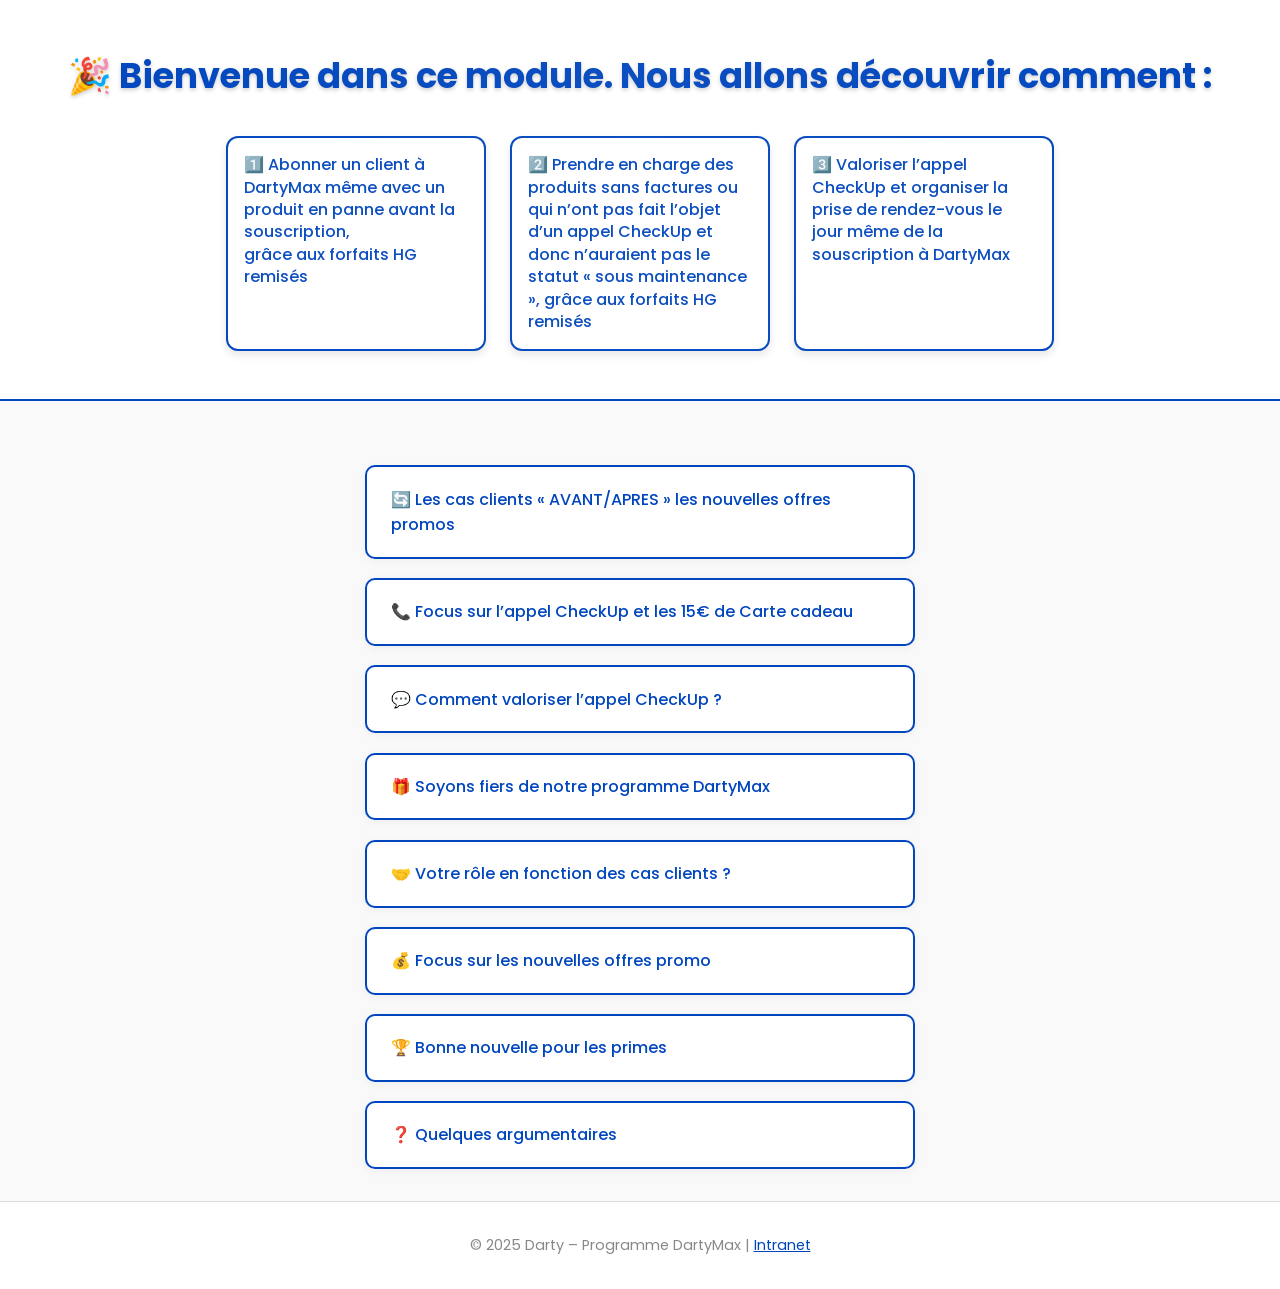
==== commit e34cb59f: "💡 Mise à jour de la page CheckUp avec nouvelles explications et bonus" ====
--- a/index.html
+++ b/index.html
@@ -139,13 +139,13 @@
 
     <div class="bubble-container">
       <div class="bubble">
-        <p>1️⃣ abonner un client à DartyMax même avec un produit en panne avant la souscription,<br>grâce aux forfaits HG remisés</p>
+        <p>1️⃣ Abonner un client à DartyMax même avec un produit en panne avant la souscription,<br>grâce aux forfaits HG remisés</p>
       </div>
       <div class="bubble">
-        <p>2️⃣ prendre en charge des produits sans factures ou qui n’ont pas le statut « sous maintenance »,<br>grâce aux forfaits HG remisés</p>
+     <p>2️⃣ Prendre en charge des produits sans factures ou qui n’ont pas fait l’objet d’un appel CheckUp et donc n’auraient pas le statut « sous maintenance », grâce aux forfaits HG remisés</p>
       </div>
       <div class="bubble">
-        <p>3️⃣ valoriser l’appel CheckUp et organiser la prise de rendez-vous le jour même de la souscription à DartyMax</p>
+        <p>3️⃣ Valoriser l’appel CheckUp et organiser la prise de rendez-vous le jour même de la souscription à DartyMax</p>
       </div>
     </div>
   </header>
@@ -158,7 +158,6 @@
     <a class="btn" href="roles-equipes.html">🤝 Votre rôle en fonction des cas clients ?</a>
     <a class="btn" href="tarifs.html">💰 Focus sur les nouvelles offres promo</a>
     <a class="btn" href="primes-commissions.html">🏆 Bonne nouvelle pour les primes</a>
-    <a class="btn" href="quiz.html">❓ Un Quizz pour finir</a>
     <a class="btn" href="objections.html">❓ Quelques argumentaires</a>
   </main>
 
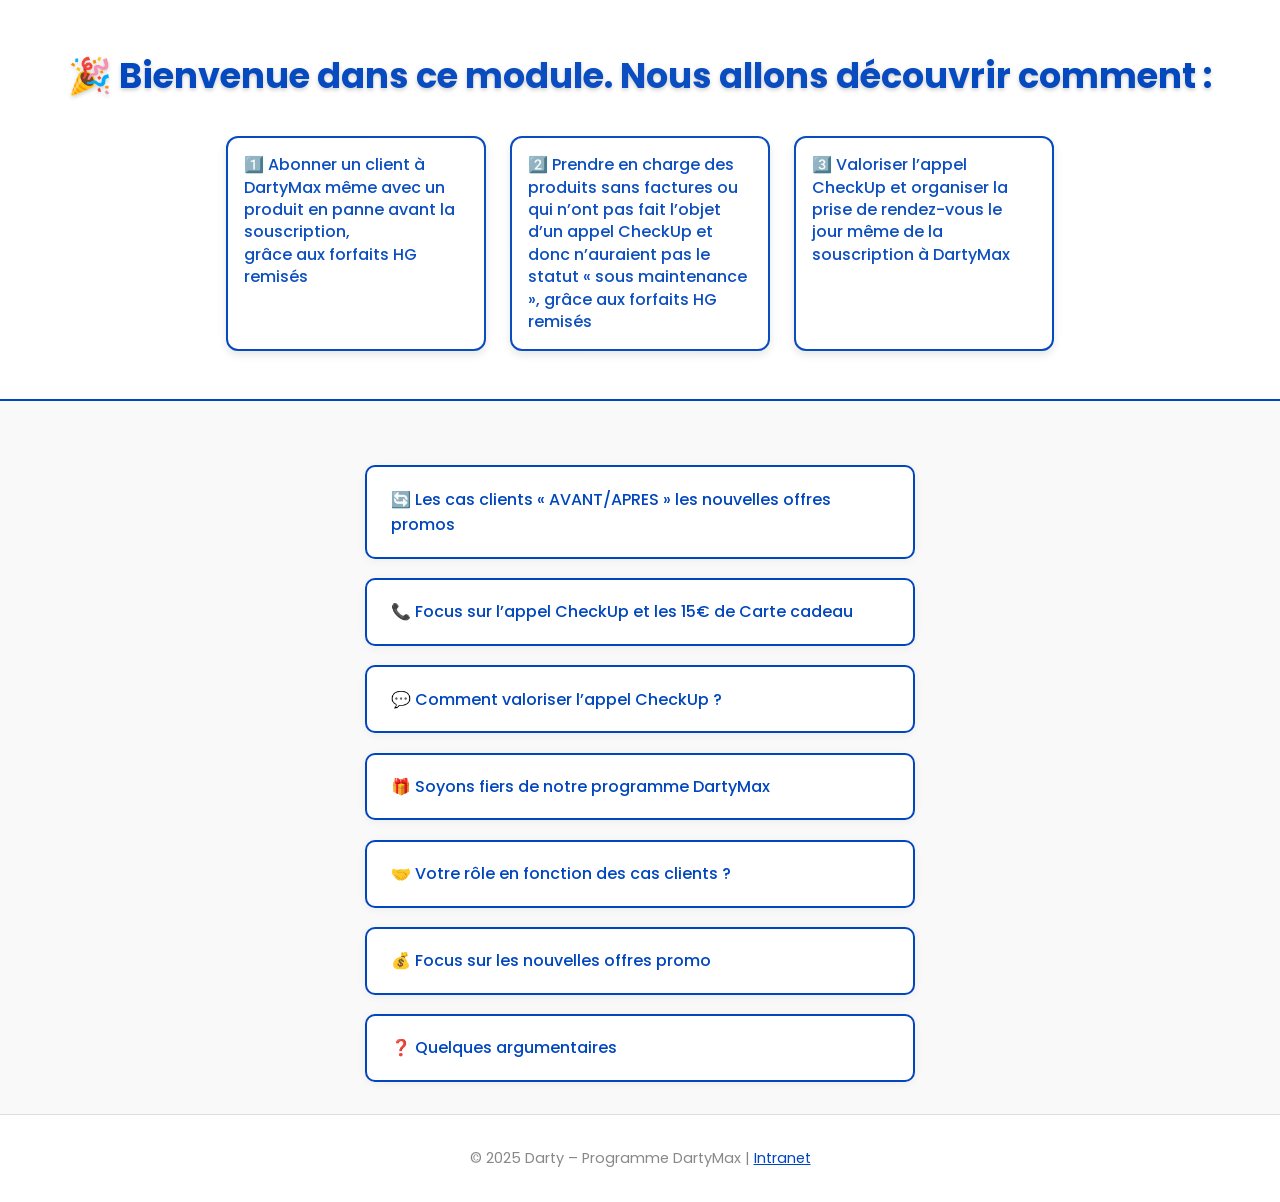
==== commit ebaed5c9: "Mise à jour du site GoToMarket : nouvelle page d'accueil, suppression vidéos, ajout liens retour" ====
--- a/index.html
+++ b/index.html
@@ -157,7 +157,6 @@
     <a class="btn" href="benefices-client.html">🎁 Soyons fiers de notre programme DartyMax</a>
     <a class="btn" href="roles-equipes.html">🤝 Votre rôle en fonction des cas clients ?</a>
     <a class="btn" href="tarifs.html">💰 Focus sur les nouvelles offres promo</a>
-    <a class="btn" href="primes-commissions.html">🏆 Bonne nouvelle pour les primes</a>
     <a class="btn" href="objections.html">❓ Quelques argumentaires</a>
   </main>
 
--- a/assets/css/style.css
+++ b/assets/css/style.css
@@ -368,4 +368,38 @@
   .main-nav a { padding: 0.6rem 1rem; font-size: 0.9rem; }
   .grid3 { grid-template-columns: 1fr; }
   .content { padding: 0 1rem; }
+}
+.download-buttons {
+  display: grid;
+  grid-template-columns: repeat(auto-fit, minmax(220px, 1fr));
+  gap: 1.2rem;
+  justify-items: center;
+  margin-top: 2.5rem;
+  width: 100%;
+  max-width: 600px;
+  margin-left: auto;
+  margin-right: auto;
+}
+
+.download-link {
+  display: block;
+  width: 220px;
+  height: 60px;
+  line-height: 60px;
+  background: #27ae60;
+  color: white;
+  text-align: center;
+  font-weight: 600;
+  border-radius: 10px;
+  text-decoration: none;
+  box-shadow: var(--shadow-glow);
+  transition: var(--transition);
+  white-space: nowrap;
+  overflow: hidden;
+  text-overflow: ellipsis;
+}
+
+.download-link:hover {
+  background: #219150;
+  transform: translateY(-2px);
 }
